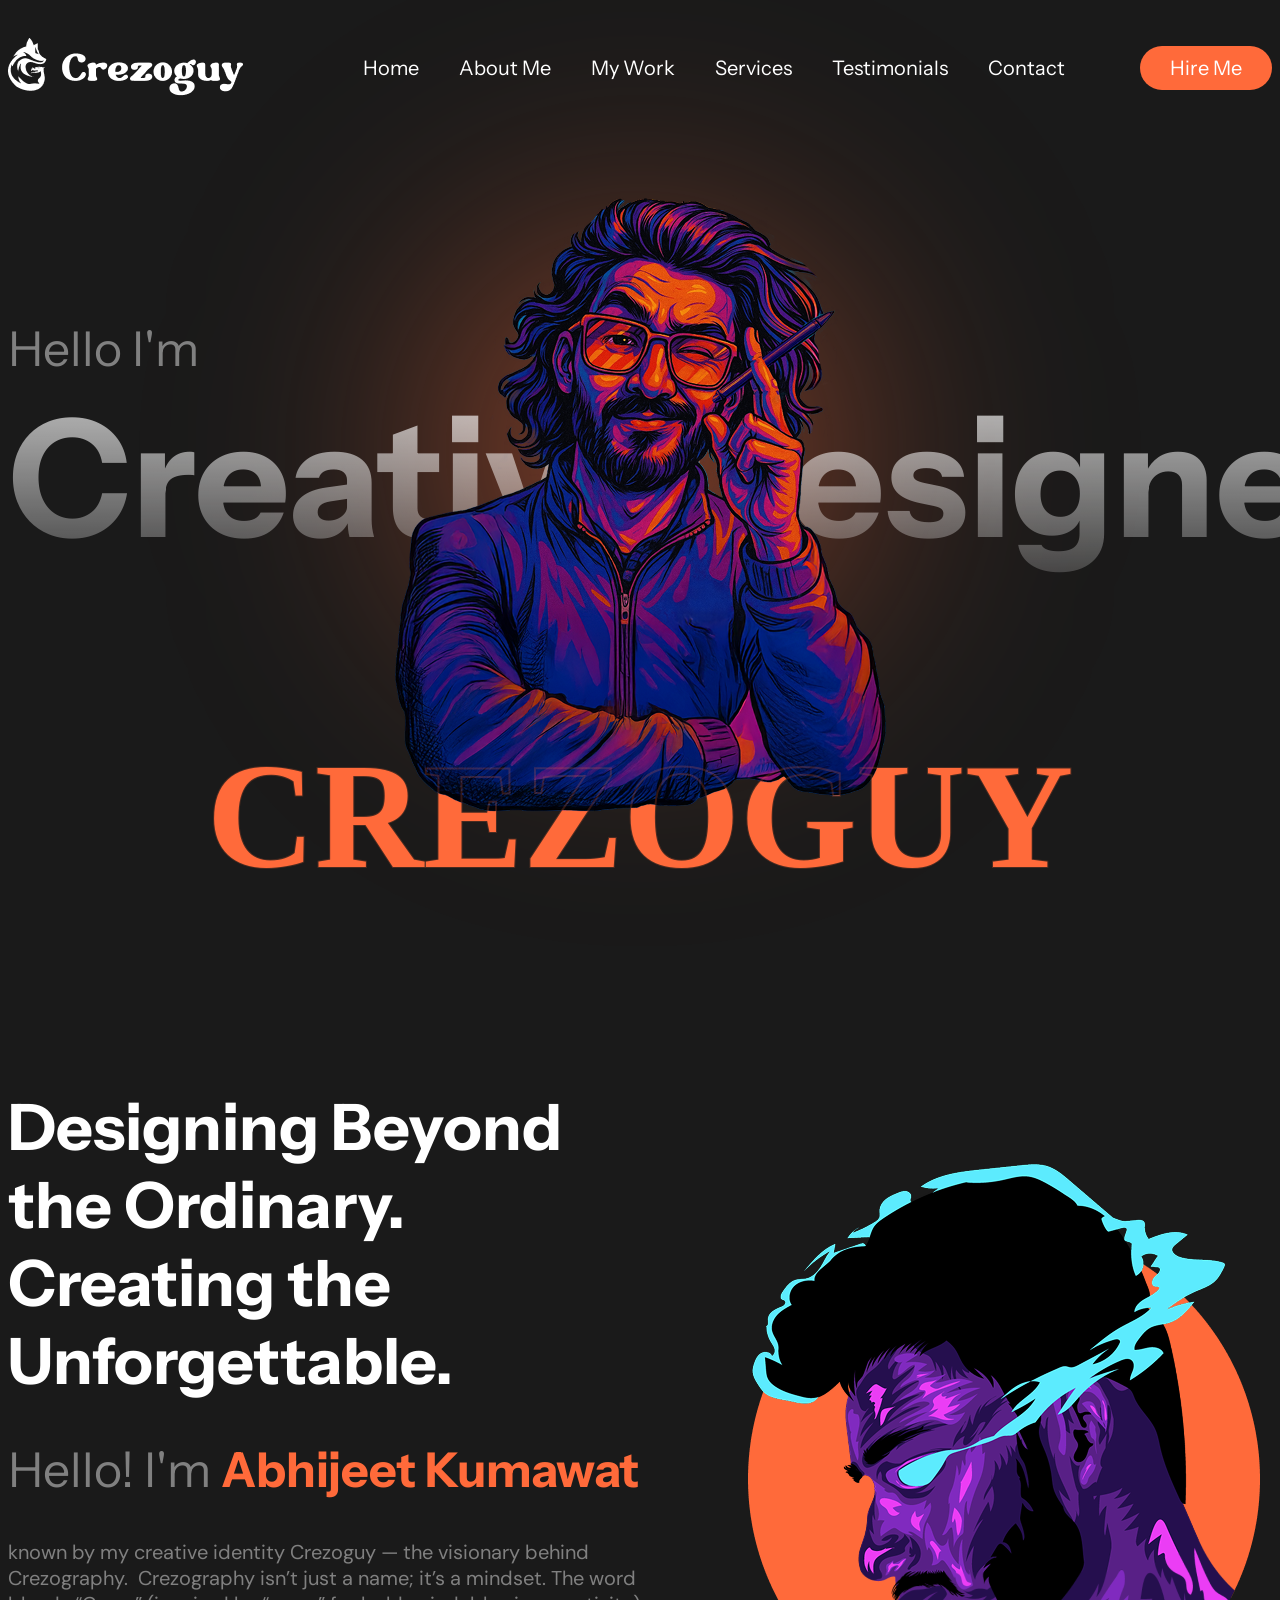
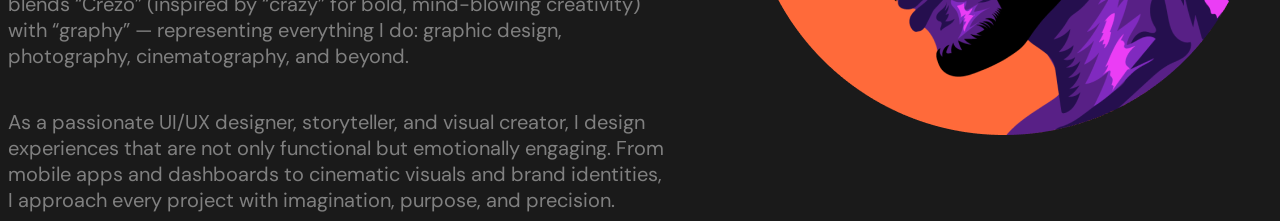
==== portfolio website/index.html @ dcf68381 "Add files via upload" ====
<!DOCTYPE html>
<html lang="en">

<head>
    <meta charset="UTF-8">
    <meta name="viewport" content="width=device-width, initial-scale=1.0">
    <title>Crezoguy Portfolio</title>

    <link rel="preconnect" href="https://fonts.googleapis.com">
    <link rel="preconnect" href="https://fonts.gstatic.com" crossorigin>
    <link
        href="https://fonts.goog
        .
        
        leapis.com/css2?family=Instrument+Sans:ital,wght@0,400..700;1,400..700&family=Urbanist:ital,wght@0,100..900;1,100..900&display=swap"
        rel="stylesheet">
    <link rel="preconnect" href="https://fonts.googleapis.com">
    <link rel="preconnect" href="https://fonts.gstatic.com" crossorigin>
    <link
        href="https://fonts.googleapis.com/css2?family=DM+Sans:ital,opsz,wght@0,9..40,100..1000;1,9..40,100..1000&family=Instrument+Sans:ital,wght@0,400..700;1,400..700&family=Urbanist:ital,wght@0,100..900;1,100..900&display=swap"
        rel="stylesheet">
    <link rel="stylesheet" href="style.css">
</head>

<body>
    <header>
        <nav>
            <img src="images/logo.png" alt="image not found">
            <ul>
                <li>Home</li>
                <li>About Me</li>
                <li>My Work</li>
                <li>Services</li>
                <li>Testimonials</li>
                <li>Contact</li>
            </ul>
            <button>Hire Me</button>
        </nav>
    </header>

    <main class="main-container"> <!--All verticle container -->

        <section class="hero-section">
            <div class="text-container">
                <div id="text">
                    <div id="left">
                        <h5>Hello I'm</h5>
                        <h1 class="gradient-text">Creative</h1>
                    </div>
                    <h1 class="gradient-text">Designer</h1>
                </div>
                <div class="top ">
                    <img src="images/char.png" alt="">
                    <div class="name">
                        <h2 class="fill">CREZOGUY</h2>
                        <h2 class="stroke">CREZOGUY</h2>
                    </div>
            </div>

            <div class="radial-blur"></div> <!--Gradient text-->

            </div>
        </section>
        <section class="about">
            <div class="content">
                <h3>Designing Beyond the Ordinary.<br>
                    Creating the Unforgettable.</h3>
                    <h5>Hello! I'm <span class="highlight-name">Abhijeet Kumawat </span></h5>
                    <p id="abtpara">known by my creative identity Crezoguy — the visionary behind Crezography.  Crezography isn’t just a
                        name; it’s a mindset. The word blends “Crezo” (inspired by “crazy” for bold, mind-blowing creativity)
                        with “graphy” — representing everything I do: graphic design, photography, cinematography, and beyond.</p><p>
                            As a passionate UI/UX designer, storyteller, and visual creator, I design experiences that are not only
                            functional but emotionally engaging. From mobile apps and dashboards to cinematic visuals and brand
                            identities, I approach every project with imagination, purpose, and precision.</p>
                        </div>
                        <div>
                            <img src="images/Group 8.png" alt="">
                        </div>
                    
        </section> 
    </main>

</body>

</html>
---- portfolio website/style.css ----
html {
    box-sizing: border-box;
}

body {
    background-color: #1A1A1A;
    align-items: center;

}

header {
    padding-top: 30px;
}

/* nav bar css */
nav {
    display: flex;
    align-items: center;
    justify-content: space-between;
    max-width: 1600px;
    margin: 0 auto;
}

ul {
    display: flex;
    gap: 40px;
}

nav li {
    display: flex;
    flex-direction: column;
    color: #ffffff;
    font-size: 20px;
    font-family: instrument sans;
}

button {
    background-color: #FF6A3A;
    color: #ffffff;
    font-family: instrument sans;
    font-size: 20px;
    font-weight: 400;
    width: 130;
    border-radius: 30px;
    border: none;
    padding-top: 10px;
    padding-right: 30px;
    padding-bottom: 10px;
    padding-left: 30px;
    gap: 10px;
}

/* hero saction css */

.main-container {
    display: flex;
    flex-direction: column;
    justify-content: center;
    max-width: 1600px;
    margin: 0 auto;
    gap: 200px;
}

.hero-section {
    display: flex;
    flex-direction: column;
    height: 70vh;
    justify-content: center;
    padding-top: 60px;
}

.text-container {
    display: flex;
    align-items: center;
}

#text {
    display: flex;
    align-items: flex-end;
    width: 100%;
    justify-content: space-between;
    padding-bottom: 50px;
}

#left {
    display: flex;
    flex-direction: column;
}

h1 {
    font-family: instrument sans;
    font-size: 164px;
    font-weight: 700;
    color: line;
    margin: 0px 0px;
    color: transparent;

}

.gradient-text {

    background: linear-gradient(180.41deg, #FFFFFF -40.42%, rgba(32, 34, 39, 0) 128.9%);

    -webkit-background-clip: text;
}

h5 {
    font-family: instrument sans;
    font-size: 48px;
    color: #808080;
    align-items: flex-start;
    margin: 0px 0px;

}

.radial-blur {
    position: absolute;
    top: 50%;
    left: 50%;
    transform: translate(-50%, -50%);
    width: 600px;
    height: 600px;
    background: radial-gradient(circle, rgba(255, 106, 58, 0.7) 0%, rgba(255, 106, 58, 0) 70%);
    filter: blur(120px);
    z-index: -10;
}




.top {
    display: flex;
    flex-direction: column;
    align-items: center;
    margin: 0 auto;
     position: absolute;
    top: 50%;
    left: 50%;
    transform: translate(-50%, -50%);
    width: 600px;
    height: 600px;
    z-index: 3;
}

h2 {
    font-family: sf pro;
    font-size: 150px;
    margin: 0;
    font-weight: 800;
    color: #FF6A3A;
}

.stroke {
    position: absolute;
    color: transparent;
    -webkit-text-stroke: 2px #FF6A3A;
    opacity: 0.2;
    z-index: 2;
}

.fill {
    z-index: 0;
}

.top img {
    z-index: 1;
    position:absolute;
}

.name {
    position: absolute;
    display: flex;
    padding-top: 580px;
}

.about {
    display: flex;
    max-width: 1600px;
    justify-content: space-around;
    align-items: center;
    margin: 0 auto;
    gap: 80px;
    padding-top: 100px;
}

.content {
    display: flex;
    flex-direction: column;
    gap: 40px;
}

h3 {
    font-family: instrument sans;
    font-size: 64px;
    margin: 0px 0px;
    color: #ffffff;
}

h5 {
    font-family: instrument sans;
    font-size: 48px;
    color: #808080;
    margin: 0px 0px;
    font-weight: 400
}

.highlight-name {
    color: #FF6A3A;
    font-weight: 700;
}

p {
    font-family: Dm Sans;
    font-size: 20px;
    color: #808080;
    margin: 0px 0px;
}
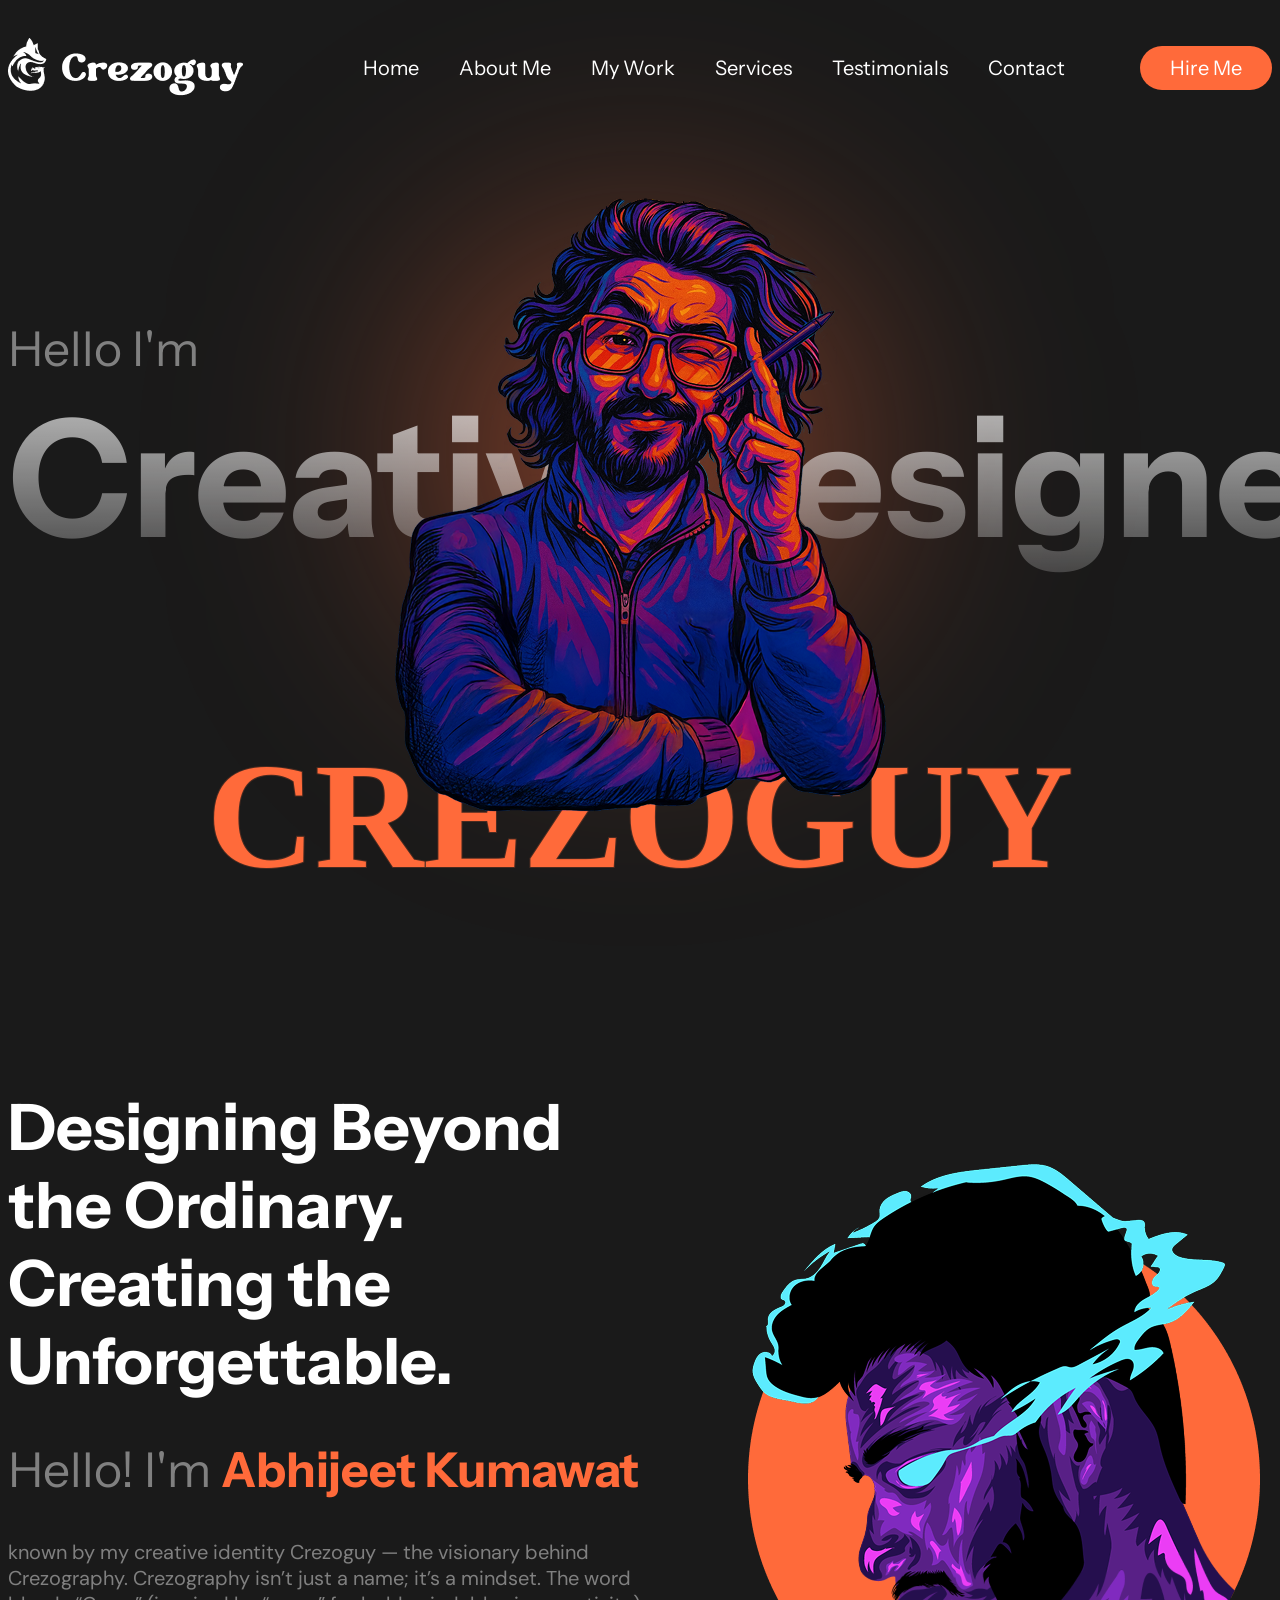
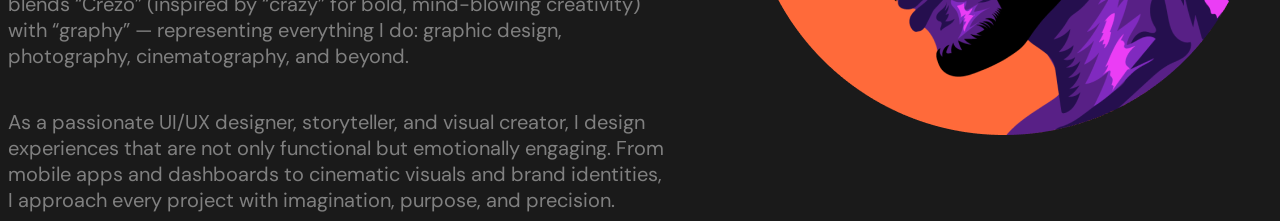
==== commit 98eeef6e: "update code" ====
--- a/portfolio website/index.html
+++ b/portfolio website/index.html
@@ -50,14 +50,14 @@
                     <h1 class="gradient-text">Designer</h1>
                 </div>
                 <div class="top ">
-                    <img src="images/char.png" alt="">
+                    <img src="images/char.png" alt="" class="move-img">
                     <div class="name">
                         <h2 class="fill">CREZOGUY</h2>
                         <h2 class="stroke">CREZOGUY</h2>
                     </div>
-            </div>
+                </div>
 
-            <div class="radial-blur"></div> <!--Gradient text-->
+                <div class="radial-blur"></div> <!--Gradient text-->
 
             </div>
         </section>
@@ -65,21 +65,26 @@
             <div class="content">
                 <h3>Designing Beyond the Ordinary.<br>
                     Creating the Unforgettable.</h3>
-                    <h5>Hello! I'm <span class="highlight-name">Abhijeet Kumawat </span></h5>
-                    <p id="abtpara">known by my creative identity Crezoguy — the visionary behind Crezography. - Crezography isn’t just a
-                        name; it’s a mindset. The word blends “Crezo” (inspired by “crazy” for bold, mind-blowing creativity)
-                        with “graphy” — representing everything I do: graphic design, photography, cinematography, and beyond.</p><p>
-                            As a passionate UI/UX designer, storyteller, and visual creator, I design experiences that are not only
-                            functional but emotionally engaging. From mobile apps and dashboards to cinematic visuals and brand
-                            identities, I approach every project with imagination, purpose, and precision.</p>
-                        </div>
-                        <div>
-                            <img src="images/Group 8.png" alt="">
-                        </div>
-                    
-        </section> 
+                <h5>Hello! I'm <span class="highlight-name">Abhijeet Kumawat </span></h5>
+                <p id="abtpara">known by my creative identity Crezoguy — the visionary behind Crezography. Crezography
+                    isn’t just a
+                    name; it’s a mindset. The word blends “Crezo” (inspired by “crazy” for bold, mind-blowing
+                    creativity)
+                    with “graphy” — representing everything I do: graphic design, photography, cinematography, and
+                    beyond.</p>
+                <p>
+                    As a passionate UI/UX designer, storyteller, and visual creator, I design experiences that are not
+                    only
+                    functional but emotionally engaging. From mobile apps and dashboards to cinematic visuals and brand
+                    identities, I approach every project with imagination, purpose, and precision.</p>
+            </div>
+            <div>
+                <img src="images/Group 8.png" alt="">
+            </div>
+
+        </section>
     </main>
+    <script src="script.js"></script>
 
 </body>
 
--- a/portfolio website/style.css
+++ b/portfolio website/style.css
@@ -17,7 +17,7 @@
     display: flex;
     align-items: center;
     justify-content: space-between;
-    max-width: 1600px;
+    /* max-width: 1600px; */
     margin: 0 auto;
 }
 
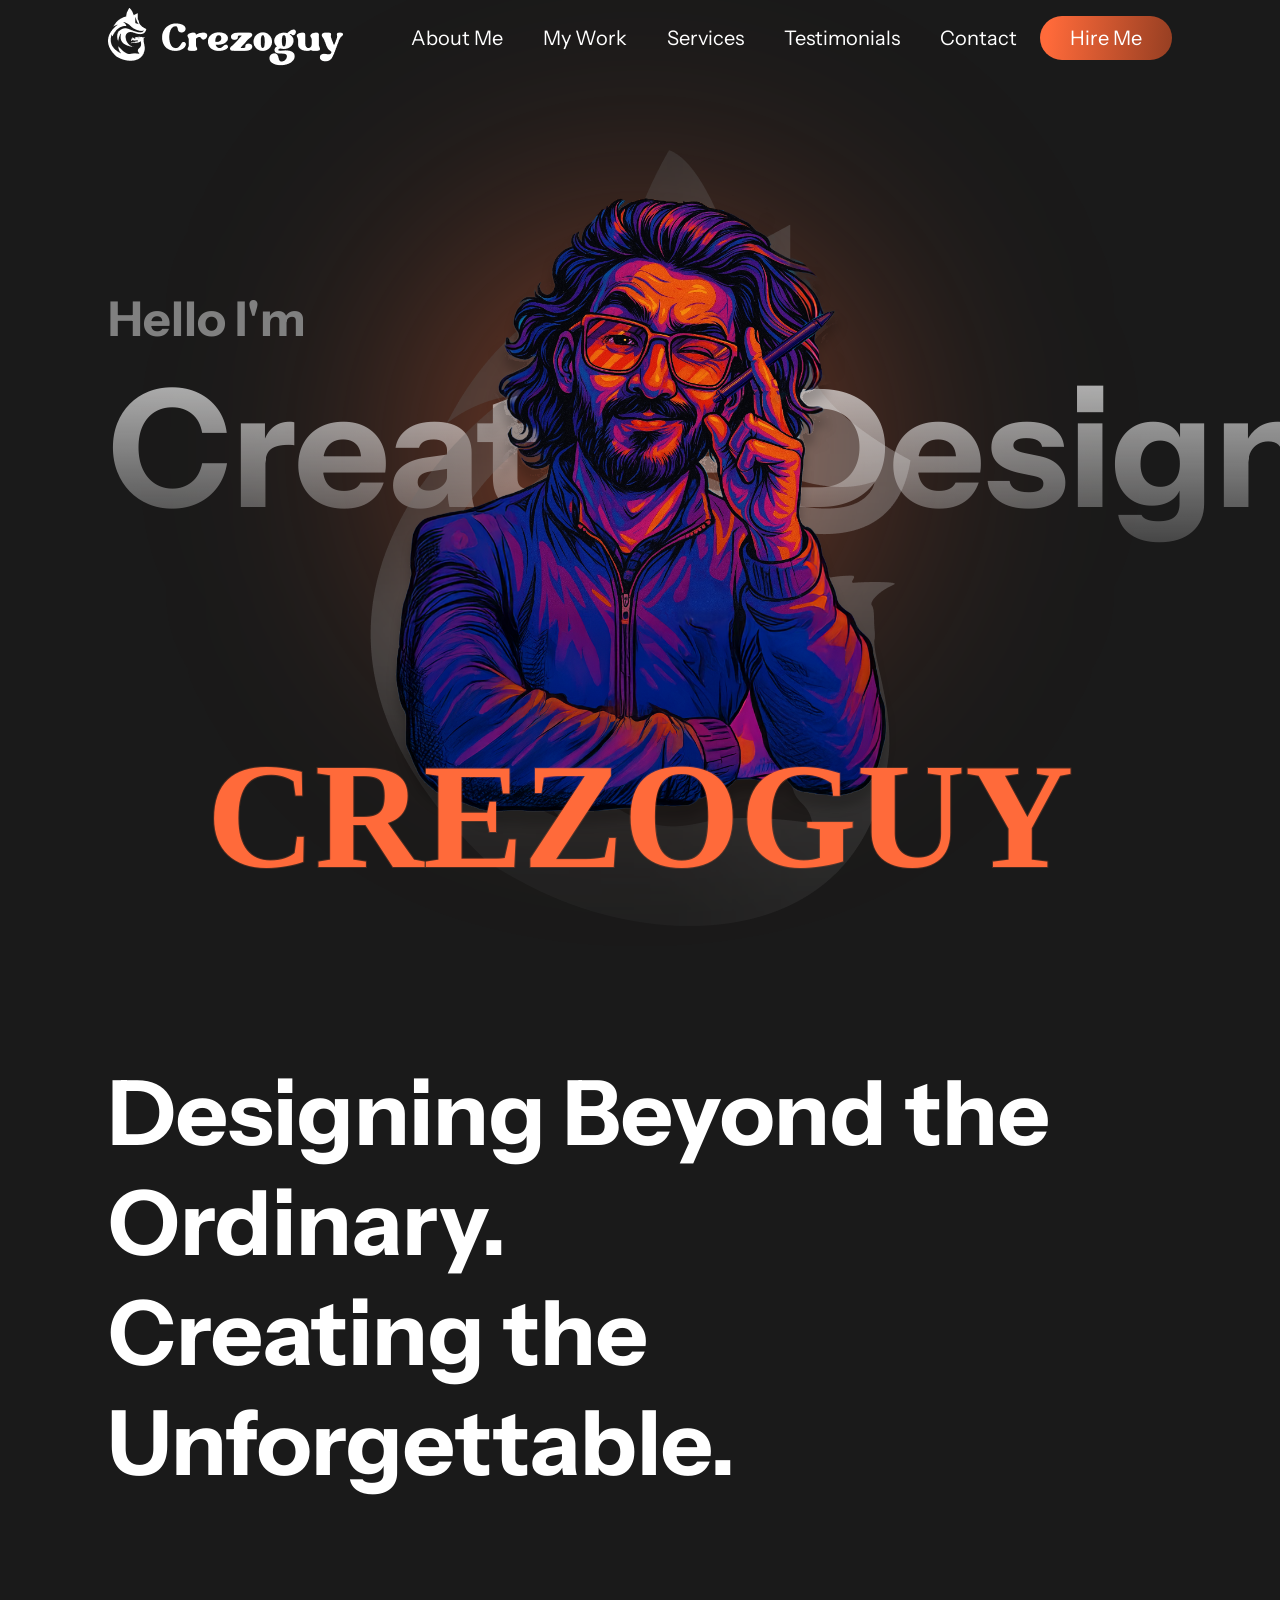
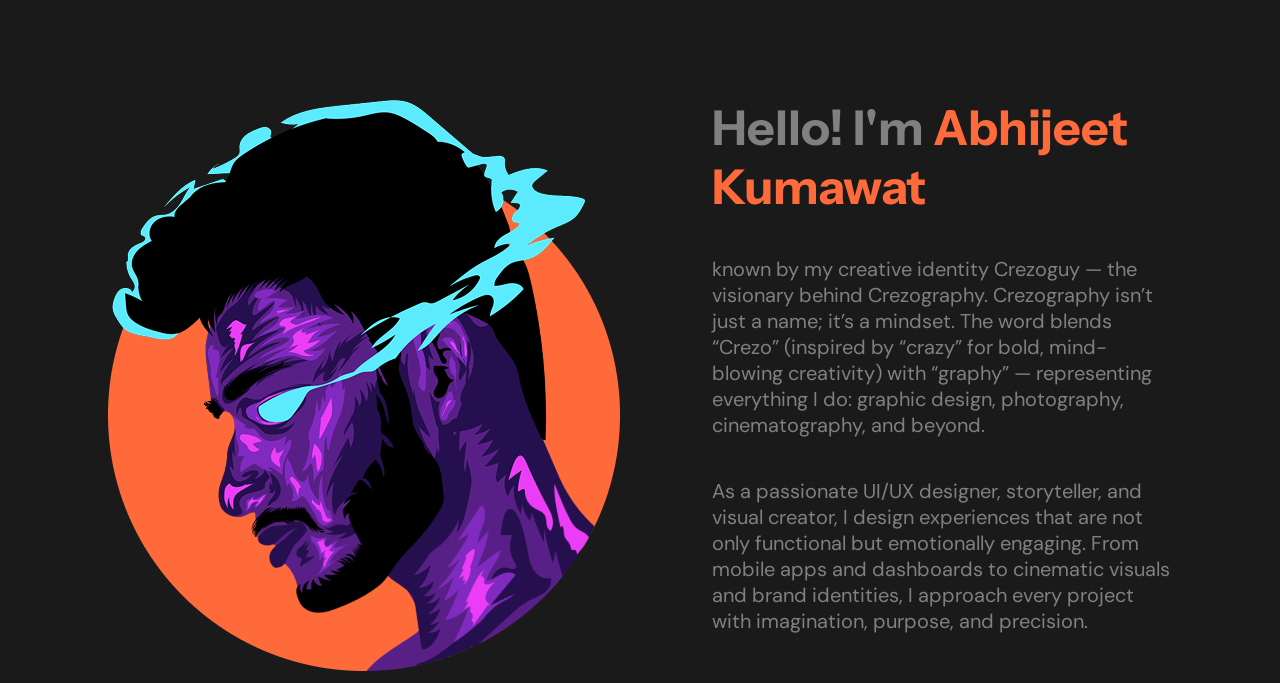
==== commit cdc946da: "change content" ====
--- a/portfolio website/index.html
+++ b/portfolio website/index.html
@@ -23,69 +23,74 @@
 </head>
 
 <body>
-    <header>
-        <nav>
-            <img src="images/logo.png" alt="image not found">
-            <ul>
-                <li>Home</li>
-                <li>About Me</li>
-                <li>My Work</li>
-                <li>Services</li>
-                <li>Testimonials</li>
-                <li>Contact</li>
-            </ul>
-            <button>Hire Me</button>
-        </nav>
-    </header>
+    <div class="container">
+        <header>
+            <nav>
+                <img src="images/logo.png" alt="image not found">
+                <ul>
+                    <li>About Me</li>
+                    <li>My Work</li>
+                    <li>Services</li>
+                    <li>Testimonials</li>
+                    <li>Contact</li>
+                </ul>
+                <button>Hire Me</button>
+            </nav>
+        </header>
 
-    <main class="main-container"> <!--All verticle container -->
+        <main class="main-container"> <!--All verticle container -->
 
-        <section class="hero-section">
-            <div class="text-container">
-                <div id="text">
-                    <div id="left">
-                        <h5>Hello I'm</h5>
-                        <h1 class="gradient-text">Creative</h1>
+            <section class="hero-section">
+                <div class="text-container">
+                    <div id="text">
+                        <div id="left">
+                            <h5>Hello I'm</h5>
+                            <h1 class="gradient-text">Creative </h1>
+                        </div>
+                        <h1 class="gradient-text"> Designer</h1>
                     </div>
-                    <h1 class="gradient-text">Designer</h1>
+                    <div class="top ">
+                        <img src="images/logo-icon.png" alt="logo" class="logo-img">
+                        <img src="images/char.svg" alt="jojo-logo" class="move-img jojo-img">
+                         <!-- <video class="move-img jojo-img" autoplay muted loop playsinline>
+                            <source src="images/char.mp4" type="video/mp4">
+                        </video> -->
+                        <div class="name">
+                            <h2 class="fill">CREZOGUY</h2>
+                            <h2 class="stroke">CREZOGUY</h2>
+                        </div>
+                    </div>
+
+                    <div class="radial-blur"></div> <!--Gradient text-->
+
                 </div>
-                <div class="top ">
-                    <img src="images/char.png" alt="" class="move-img">
-                    <div class="name">
-                        <h2 class="fill">CREZOGUY</h2>
-                        <h2 class="stroke">CREZOGUY</h2>
-                    </div>
+            </section>
+            <h3 class="about-text">Designing Beyond the Ordinary.<br>
+                    Creating the Unforgettable.</h3>
+            <section class="about">
+                <div>
+                    <img src="images/Group 8.png" alt="">
+                </div>
+                <div class="content">
+                    <h5>Hello! I'm <span class="highlight-name">Abhijeet Kumawat </span></h5>
+                    <p id="abtpara">known by my creative identity Crezoguy — the visionary behind Crezography. Crezography
+                        isn’t just a
+                        name; it’s a mindset. The word blends “Crezo” (inspired by “crazy” for bold, mind-blowing
+                        creativity)
+                        with “graphy” — representing everything I do: graphic design, photography, cinematography, and
+                        beyond.</p>
+                    <p>
+                        As a passionate UI/UX designer, storyteller, and visual creator, I design experiences that are not
+                        only
+                        functional but emotionally engaging. From mobile apps and dashboards to cinematic visuals and brand
+                        identities, I approach every project with imagination, purpose, and precision.</p>
                 </div>
 
-                <div class="radial-blur"></div> <!--Gradient text-->
 
-            </div>
-        </section>
-        <section class="about">
-            <div class="content">
-                <h3>Designing Beyond the Ordinary.<br>
-                    Creating the Unforgettable.</h3>
-                <h5>Hello! I'm <span class="highlight-name">Abhijeet Kumawat </span></h5>
-                <p id="abtpara">known by my creative identity Crezoguy — the visionary behind Crezography. Crezography
-                    isn’t just a
-                    name; it’s a mindset. The word blends “Crezo” (inspired by “crazy” for bold, mind-blowing
-                    creativity)
-                    with “graphy” — representing everything I do: graphic design, photography, cinematography, and
-                    beyond.</p>
-                <p>
-                    As a passionate UI/UX designer, storyteller, and visual creator, I design experiences that are not
-                    only
-                    functional but emotionally engaging. From mobile apps and dashboards to cinematic visuals and brand
-                    identities, I approach every project with imagination, purpose, and precision.</p>
-            </div>
-            <div>
-                <img src="images/Group 8.png" alt="">
-            </div>
-
-        </section>
-    </main>
-    <script src="script.js"></script>
-
+            </section>
+        </main>
+    </div>
+    <!-- <script src="script.js"></script> -->
 </body>
 
 </html>
--- a/portfolio website/style.css
+++ b/portfolio website/style.css
@@ -8,9 +8,14 @@
 
 }
 
+.container {
+    padding: 0 100px;
+}
+
 header {
-    padding-top: 30px;
-}
+    padding-top: 0px;
+}
+
 
 /* nav bar css */
 nav {
@@ -35,7 +40,8 @@
 }
 
 button {
-    background-color: #FF6A3A;
+    /* background-color: #FF6A3A; */
+    background: linear-gradient(96.14deg, #FF6A3A 6.95%, #994023 97.18%);
     color: #ffffff;
     font-family: instrument sans;
     font-size: 20px;
@@ -47,8 +53,7 @@
     padding-right: 30px;
     padding-bottom: 10px;
     padding-left: 30px;
-    gap: 10px;
-}
+    gap: 10px;}
 
 /* hero saction css */
 
@@ -104,14 +109,6 @@
     -webkit-background-clip: text;
 }
 
-h5 {
-    font-family: instrument sans;
-    font-size: 48px;
-    color: #808080;
-    align-items: flex-start;
-    margin: 0px 0px;
-
-}
 
 .radial-blur {
     position: absolute;
@@ -133,7 +130,7 @@
     flex-direction: column;
     align-items: center;
     margin: 0 auto;
-     position: absolute;
+    position: absolute;
     top: 50%;
     left: 50%;
     transform: translate(-50%, -50%);
@@ -147,7 +144,6 @@
     font-size: 150px;
     margin: 0;
     font-weight: 800;
-    color: #FF6A3A;
 }
 
 .stroke {
@@ -155,16 +151,22 @@
     color: transparent;
     -webkit-text-stroke: 2px #FF6A3A;
     opacity: 0.2;
-    z-index: 2;
+    z-index: 5;
 }
 
 .fill {
     z-index: 0;
-}
-
-.top img {
-    z-index: 1;
-    position:absolute;
+    color: #FF6A3A;
+}
+
+.top .jojo-img {
+    z-index: 0;
+    position: absolute;
+}
+
+.top .logo-img {
+    opacity: 0.3;
+    z-index: 0;
 }
 
 .name {
@@ -177,10 +179,19 @@
     display: flex;
     max-width: 1600px;
     justify-content: space-around;
-    align-items: center;
-    margin: 0 auto;
+    /* align-items: center; */
+    /* margin: 0 auto; */
     gap: 80px;
+    /* padding-top: 100px; */
+}
+
+.about-text {
+    display: flex;
     padding-top: 100px;
+    align-items: center;
+    /* margin: 0 auto; */
+    font-size: 90px;
+    font-weight: 800;
 }
 
 .content {
@@ -201,7 +212,8 @@
     font-size: 48px;
     color: #808080;
     margin: 0px 0px;
-    font-weight: 400
+    font-weight: 700;
+    align-items: flex-start;
 }
 
 .highlight-name {
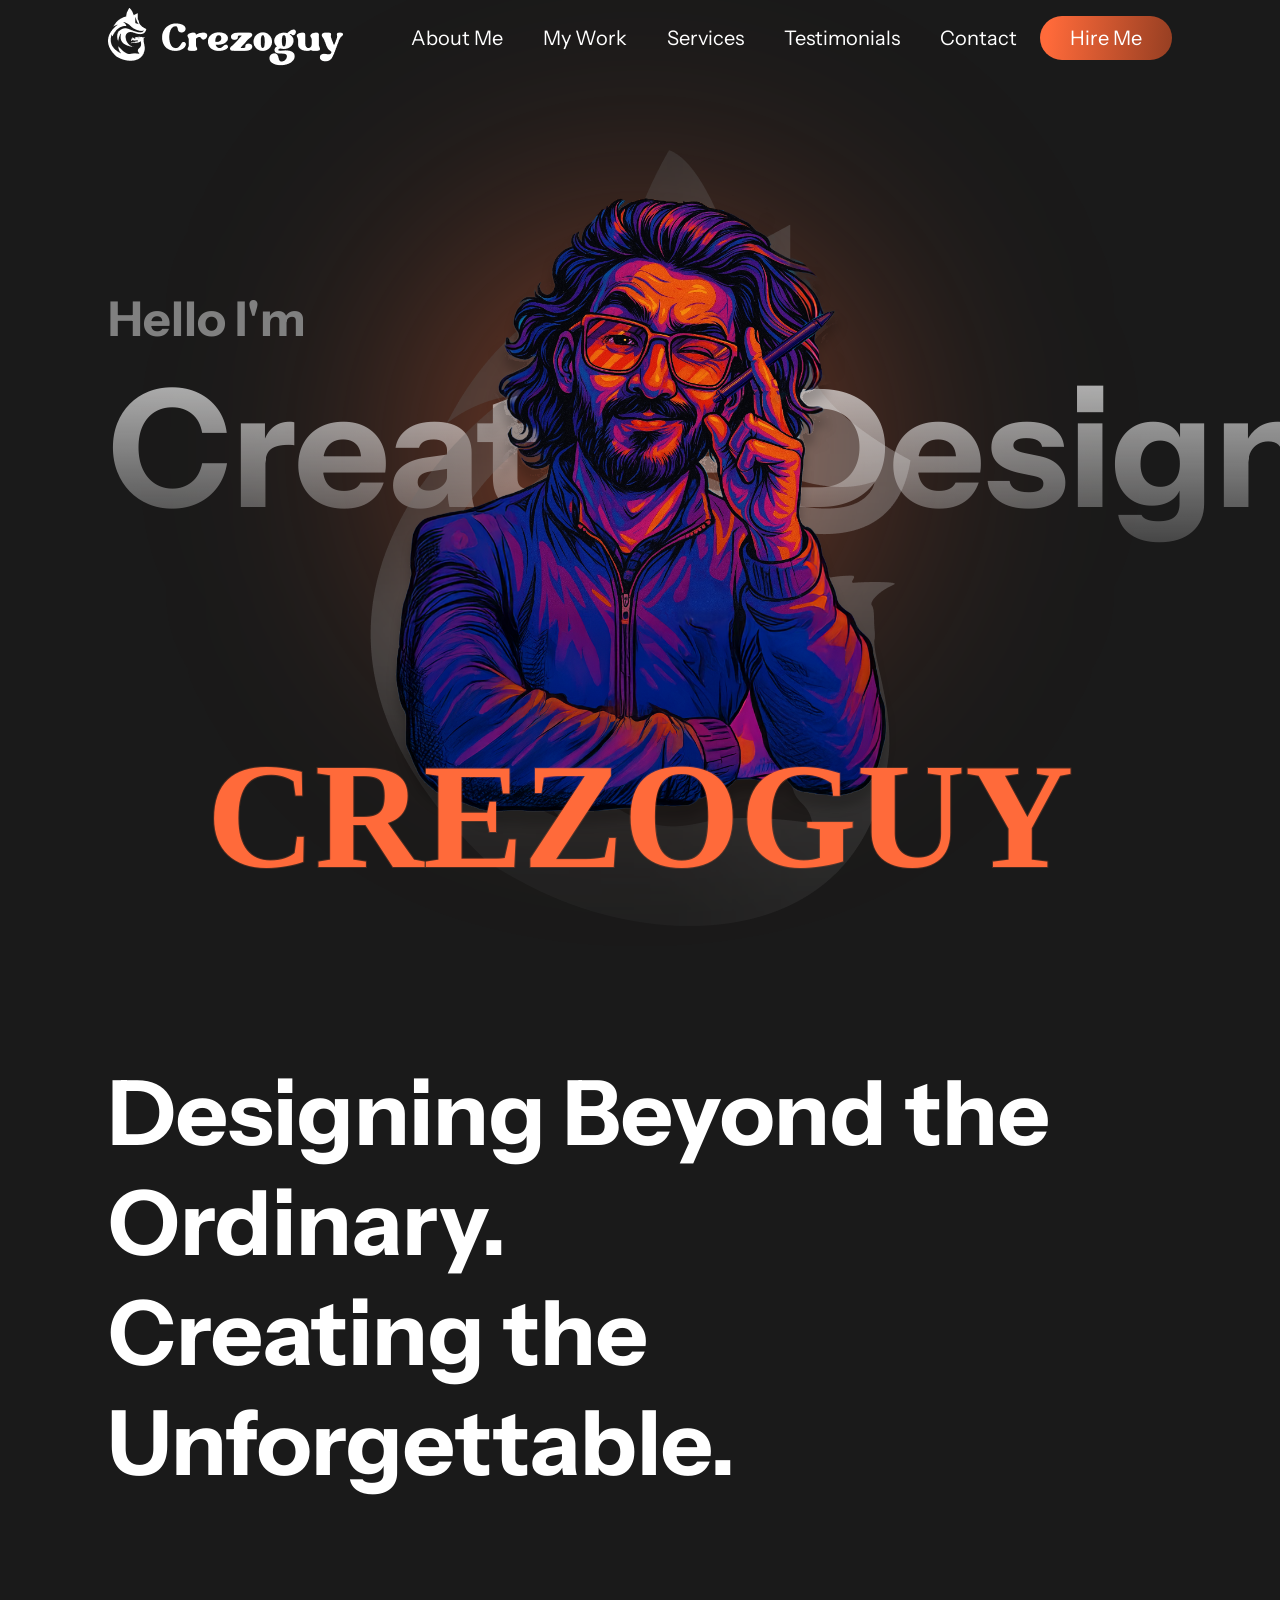
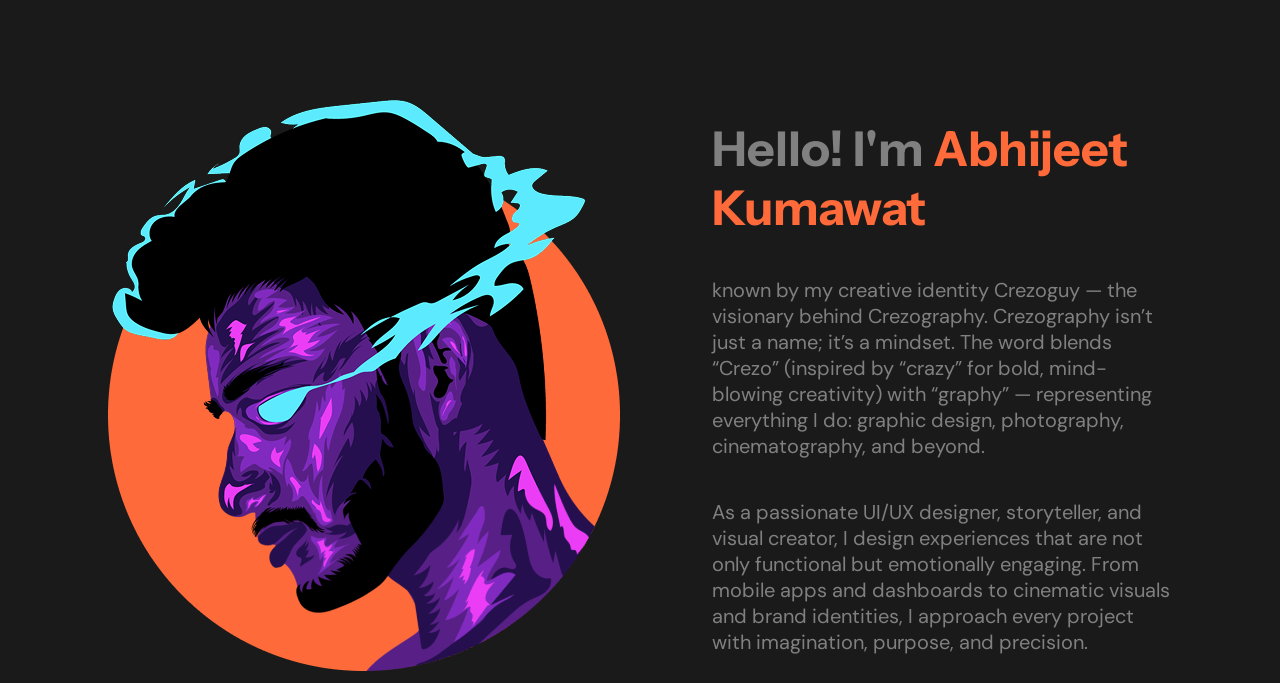
==== commit d8840316: "add animation" ====
--- a/portfolio website/index.html
+++ b/portfolio website/index.html
@@ -90,7 +90,7 @@
             </section>
         </main>
     </div>
-    <!-- <script src="script.js"></script> -->
+    <script src="script.js"></script>
 </body>
 
 </html>
--- a/portfolio website/style.css
+++ b/portfolio website/style.css
@@ -61,7 +61,7 @@
     display: flex;
     flex-direction: column;
     justify-content: center;
-    max-width: 1600px;
+    /* max-width: 1600px; */
     margin: 0 auto;
     gap: 200px;
 }
@@ -177,9 +177,9 @@
 
 .about {
     display: flex;
-    max-width: 1600px;
+    /* max-width: 1600px; */
     justify-content: space-around;
-    /* align-items: center; */
+    align-items: center;
     /* margin: 0 auto; */
     gap: 80px;
     /* padding-top: 100px; */
